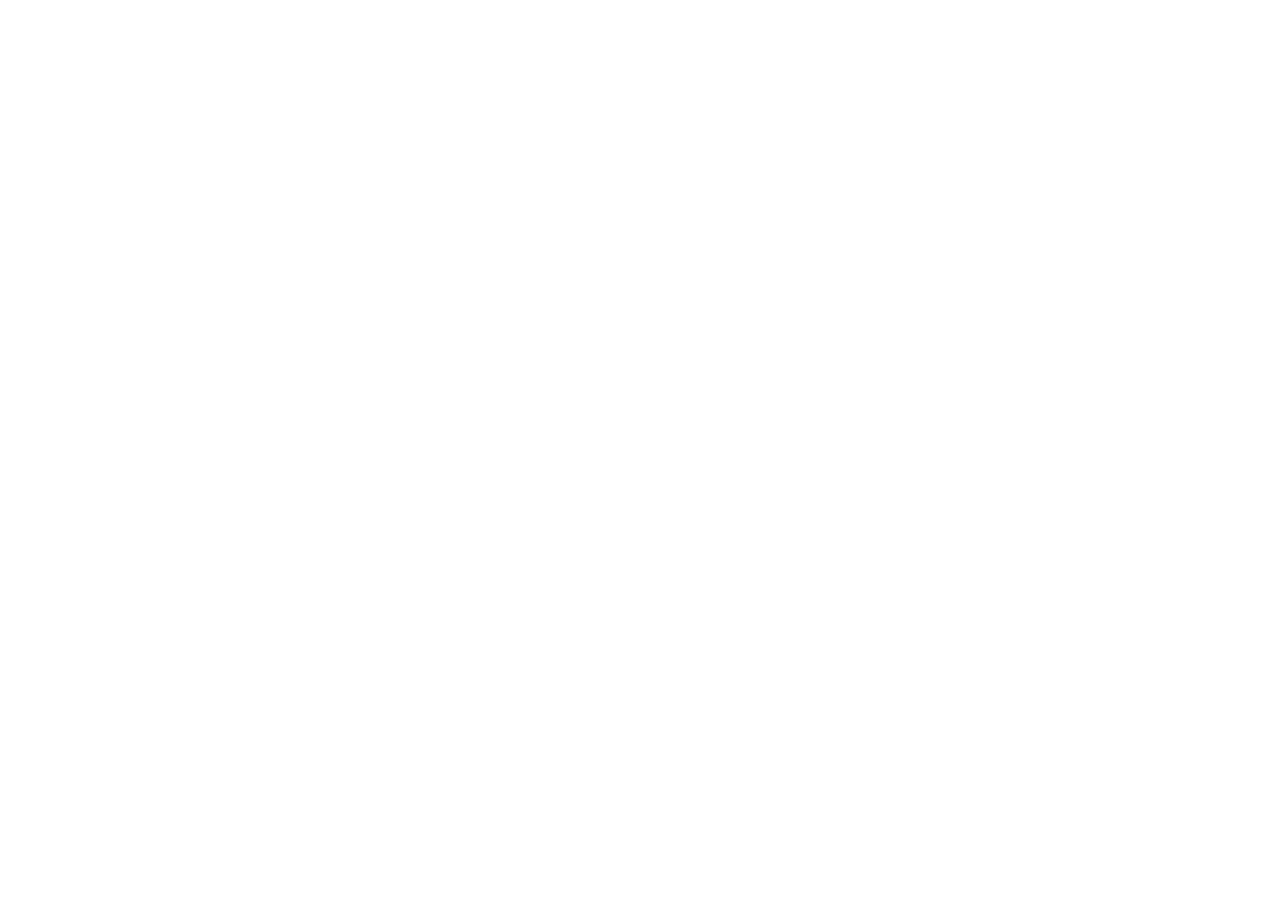
==== index.html @ 60478bcb "feat: starting login page" ====
<!doctype html>
<html lang="pt-br">
    <head>
        <meta charset="UTF-8">
        <meta name="viewport"
              content="width=device-width, user-scalable=no, initial-scale=1.0, maximum-scale=1.0, minimum-scale=1.0">
        <meta http-equiv="X-UA-Compatible" content="ie=edge">
        <title>Fintech - Login</title>
    </head>
    <body>

    </body>
</html>
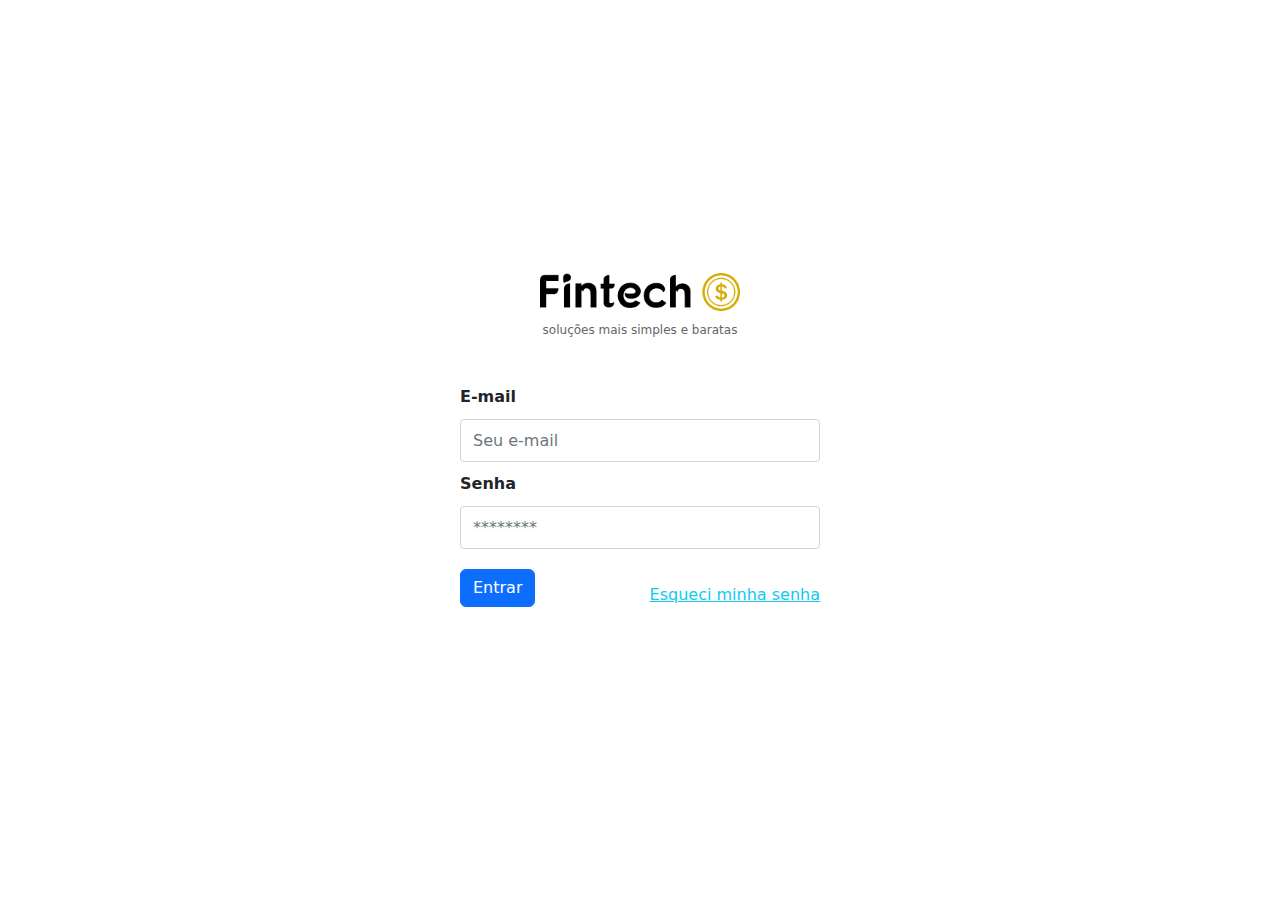
==== commit 6dd4be10: "feat: login page" ====
--- a/index.html
+++ b/index.html
@@ -6,8 +6,29 @@
               content="width=device-width, user-scalable=no, initial-scale=1.0, maximum-scale=1.0, minimum-scale=1.0">
         <meta http-equiv="X-UA-Compatible" content="ie=edge">
         <title>Fintech - Login</title>
+        <link rel="stylesheet" href="css/bootstrap.css">
+        <link rel="stylesheet" href="css/index.css">
     </head>
     <body>
-
+        <main class="login-content h-100 d-flex align-items-center justify-content-center">
+            <div class="logo">
+                <img src="images/logo.png" title="Logo Fintech" alt="Logo Fintech"/>
+                <p>soluções mais simples e baratas</p>
+            </div>
+            <form method="GET" action="dashboard" class="form-login">
+                <div class="form-group">
+                    <label for="exampleInputEmail1">E-mail</label>
+                    <input type="email" class="form-control" id="exampleInputEmail1" aria-describedby="emailHelp" placeholder="Seu e-mail">
+                </div>
+                <div class="form-group">
+                    <label for="exampleInputPassword1">Senha</label>
+                    <input type="password" class="form-control" id="exampleInputPassword1" placeholder="********">
+                </div>
+                <div class="submit-content d-flex justify-content-between align-items-end">
+                    <button type="submit" class="btn btn-primary">Entrar</button>
+                    <a href="#esqueci-minha-senha" class="link-info">Esqueci minha senha</a>
+                </div>
+            </form>
+        </main>
     </body>
 </html>--- a/css/index.css
+++ b/css/index.css
@@ -0,0 +1,52 @@
+html,
+body {
+    height: 100%
+}
+
+.form-login {
+    padding: 20px;
+    width: 100%;
+    max-width: 400px;
+}
+
+.form-login input {
+    border-radius: 4px;
+    height: 43px;
+}
+
+.form-login .submit-content {
+    margin-top: 20px;
+}
+
+.form-login .form-group:first-of-type {
+    margin-bottom: 10px;
+}
+
+.form-login label {
+    margin-bottom: 10px;
+    font-weight: bold;
+}
+
+.login-content {
+    flex-direction: column;
+}
+
+.logo {
+    margin-bottom: 10px;
+    text-align: center;
+}
+
+.logo img {
+    width: 100%;
+    max-width: 200px;
+}
+
+.logo p {
+    margin-top: 10px;
+    font-size: 12px;
+    color: #666;
+}
+
+@media screen and (min-width: 768px) {
+
+}